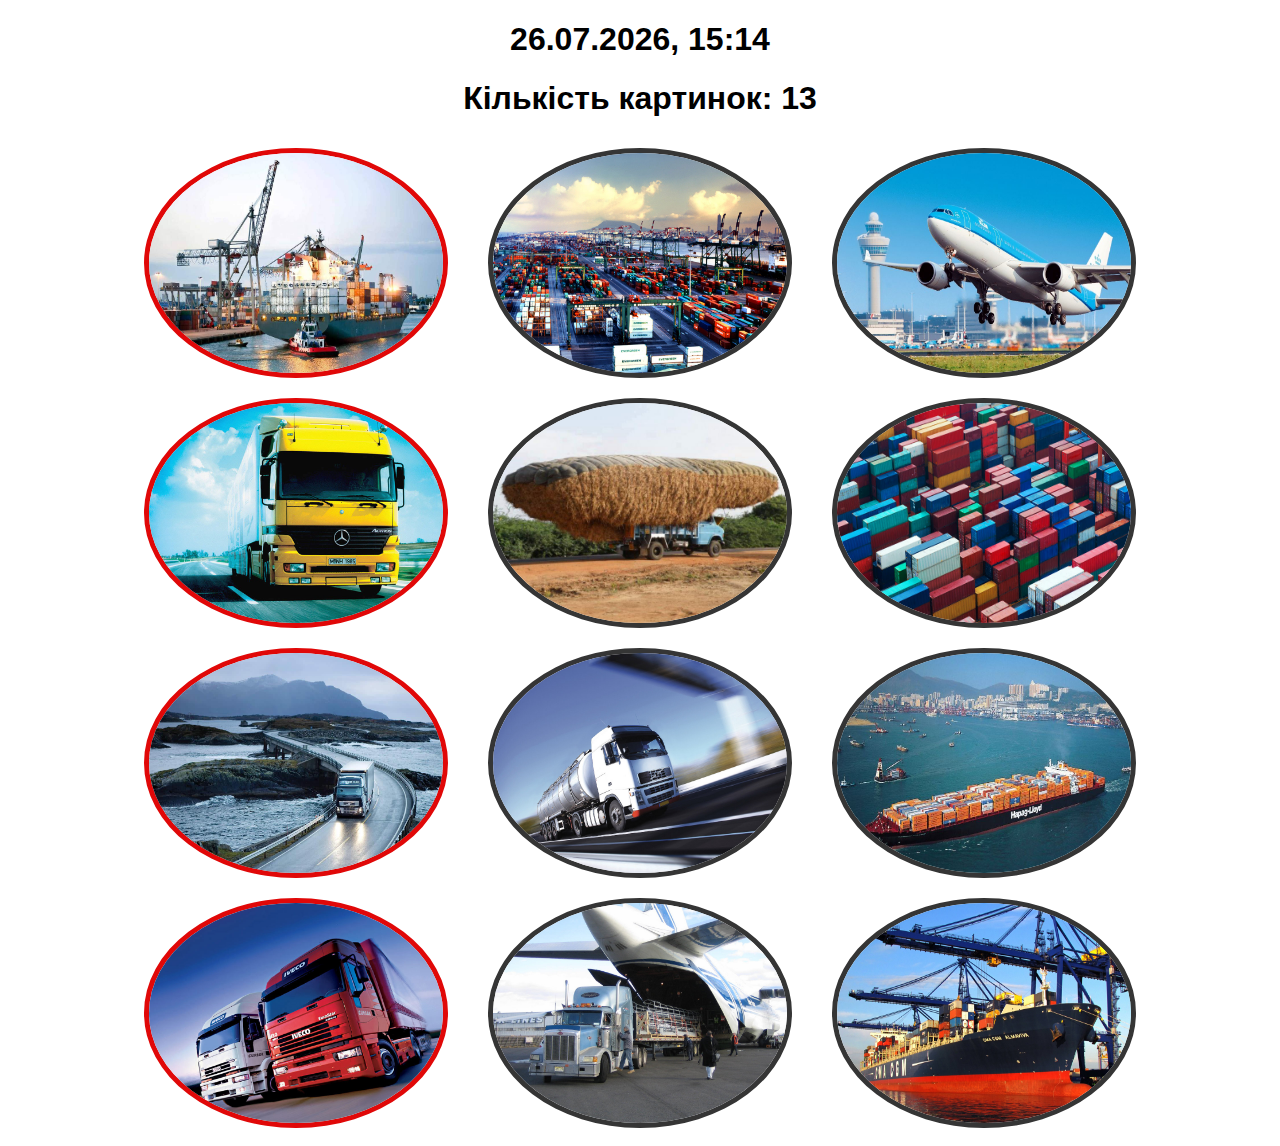
==== Task2/HTML/Task2.html @ 53569960 "Sorting by folders" ====
<!DOCTYPE html>
<html>
    <head>
        <title>Task1</title>
        <meta charset = "utf-8">
        <link rel="stylesheet" href="../CSS/Task2.css">
    </head>
    <body>
        <div class="overlay">
            <img id="bigImage" src="../image/11.jpg" alt="Big Image">
            <div class="closeButton">Закрити</div>
          </div>
          <div class="shadow"></div>
        <div class="main_div">
            <img class="border" src="../image/1.jpg" alt="img">
            <img class="border" src="../image/2.jpg" alt="img">
            <img class="border" src="../image/3.jpg" alt="img">
            <img class="border" src="../image/4.jpg" alt="img">
            <img class="border" src="../image/5.jpg" alt="img">
            <img class="border" src="../image/6.jpg" alt="img">
            <img class="border" src="../image/7.jpg" alt="img">
            <img class="border" src="../image/8.jpg" alt="img">
            <img class="border" src="../image/9.jpg" alt="img">
            <img class="border" src="../image/10.jpg" alt="img">
            <img class="border" src="../image/11.jpg" alt="img">
            <img class="border" src="../image/12.jpg" alt="img">
        </div>
        <script src="../JS/Task2.js"></script>
    </body>
</html>
---- Task2/CSS/Task2.css ----
*{
    box-sizing: border-box;
    font-family: 'Gill Sans', 'Gill Sans MT', Calibri, 'Trebuchet MS', sans-serif;
}

h1{
    text-align: center;
}

.main_div{
    width: 80%;
    margin: 0 auto;
    display: flex;
    flex-wrap: wrap;
    justify-content: space-between;
}
.border{
    width: 30%;
    margin: 10px;
    border: 5px solid rgb(53, 53, 53);
    border-radius: 50%;
    transition: all 0.5s ease;
}
.border:hover{
    border: 5px solid rgb(214, 203, 4);
    transform: rotateZ(45deg);
}

.border:nth-child(3n-2){
    border: 5px solid rgb(224, 8, 8);
}
.border:nth-child(3n-2):hover{
    border: 5px solid rgb(214, 203, 4);
}



.overlay{
    position: fixed;
    top: 0;
    left: 0;
    width: 100%;
    height: 100%;
    background-color: rgba(0, 0, 0, 0.8);
    display: flex;
    align-items: center;
    justify-content: center;
    z-index: 9999;
    opacity: 0;
    pointer-events: none;
    transition: opacity 0.3s ease;
}
.overlay.active {
    opacity: 1;
    pointer-events: auto;
  }
.overlay img {
    max-width: 80%;
    max-height: 80%;
  }
.closeButton {
    position: absolute;
    top: 10px;
    right: 10px;
    background-color: #fff;
    color: #000;
    padding: 5px 10px;
    border-radius: 5px;
    cursor: pointer;
}
.shadow{
    position: fixed;
      top: 0;
      left: 0;
      width: 100%;
      height: 100%;
      background-color: rgba(0, 0, 0, 0.5);
      display: none;
      z-index: 9998;
}




@media screen and (max-width: 900px){
    .border{
        width: 40%;
    }
    .border:nth-child(3n-2){
        border: 5px solid rgb(53, 53, 53);
    }
}
@media screen and (max-width: 500px){
    .main_div img{
        margin: 10px auto;
    }
    .border{
        width: 60%;
    }
}
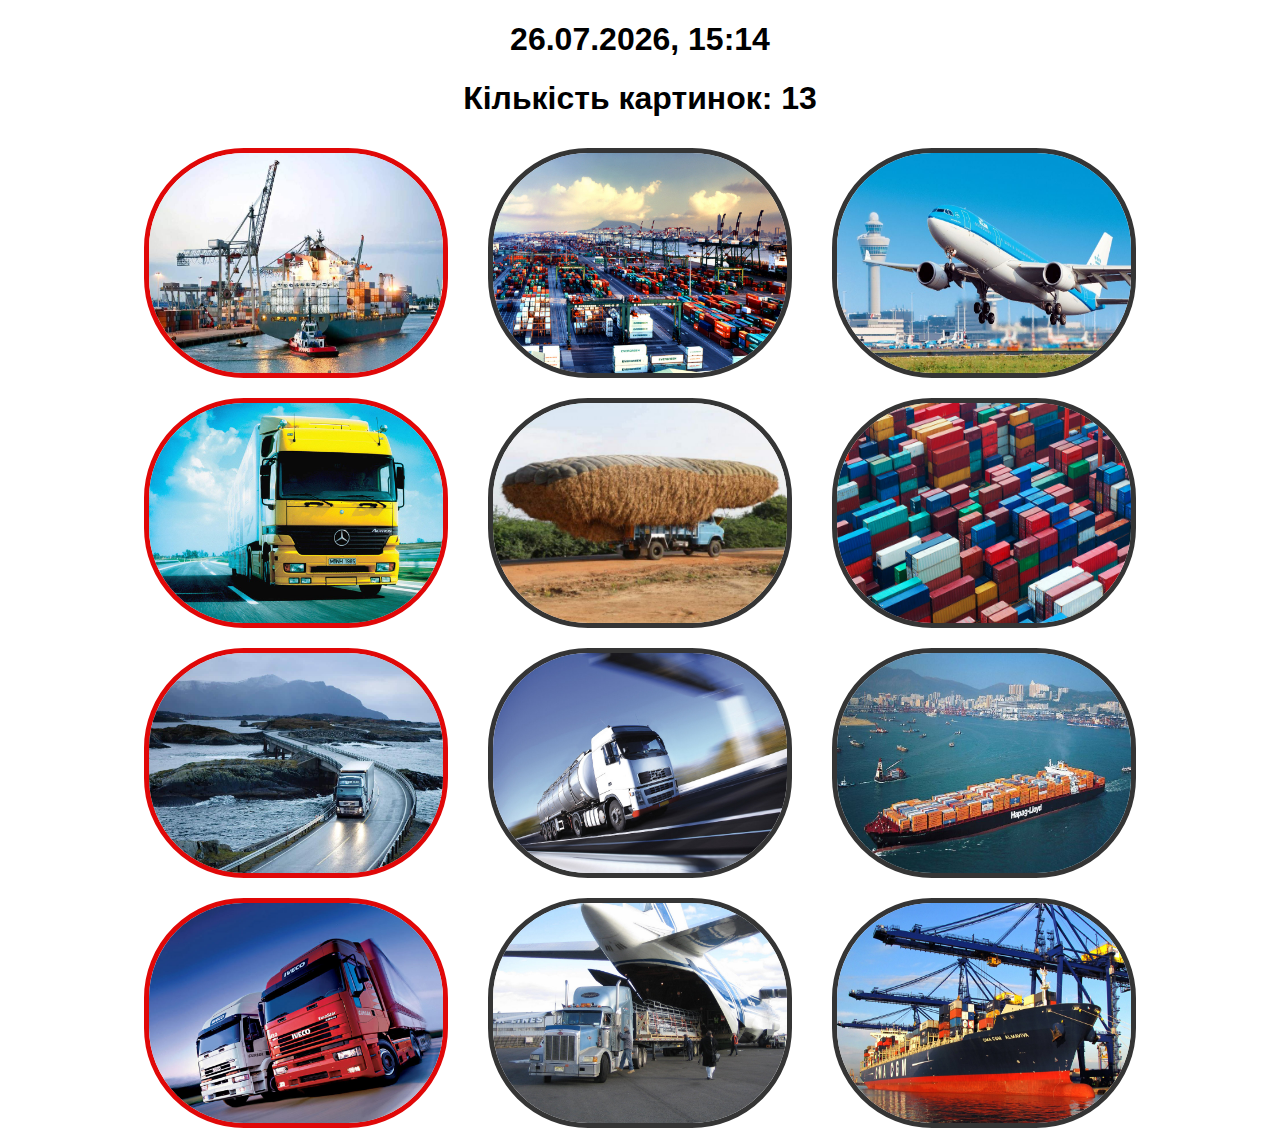
==== commit b52bdcaf: "Final version" ====
--- a/Task2/HTML/Task2.html
+++ b/Task2/HTML/Task2.html
@@ -1,13 +1,13 @@
 <!DOCTYPE html>
 <html>
     <head>
-        <title>Task1</title>
+        <title>Task2</title>
         <meta charset = "utf-8">
         <link rel="stylesheet" href="../CSS/Task2.css">
     </head>
     <body>
         <div class="overlay">
-            <img id="bigImage" src="../image/11.jpg" alt="Big Image">
+            <img id="bigImage" src="" alt="Big Image">
             <div class="closeButton">Закрити</div>
           </div>
           <div class="shadow"></div>
--- a/Task2/CSS/Task2.css
+++ b/Task2/CSS/Task2.css
@@ -18,7 +18,7 @@
     width: 30%;
     margin: 10px;
     border: 5px solid rgb(53, 53, 53);
-    border-radius: 50%;
+    border-radius: 100px;
     transition: all 0.5s ease;
 }
 .border:hover{
